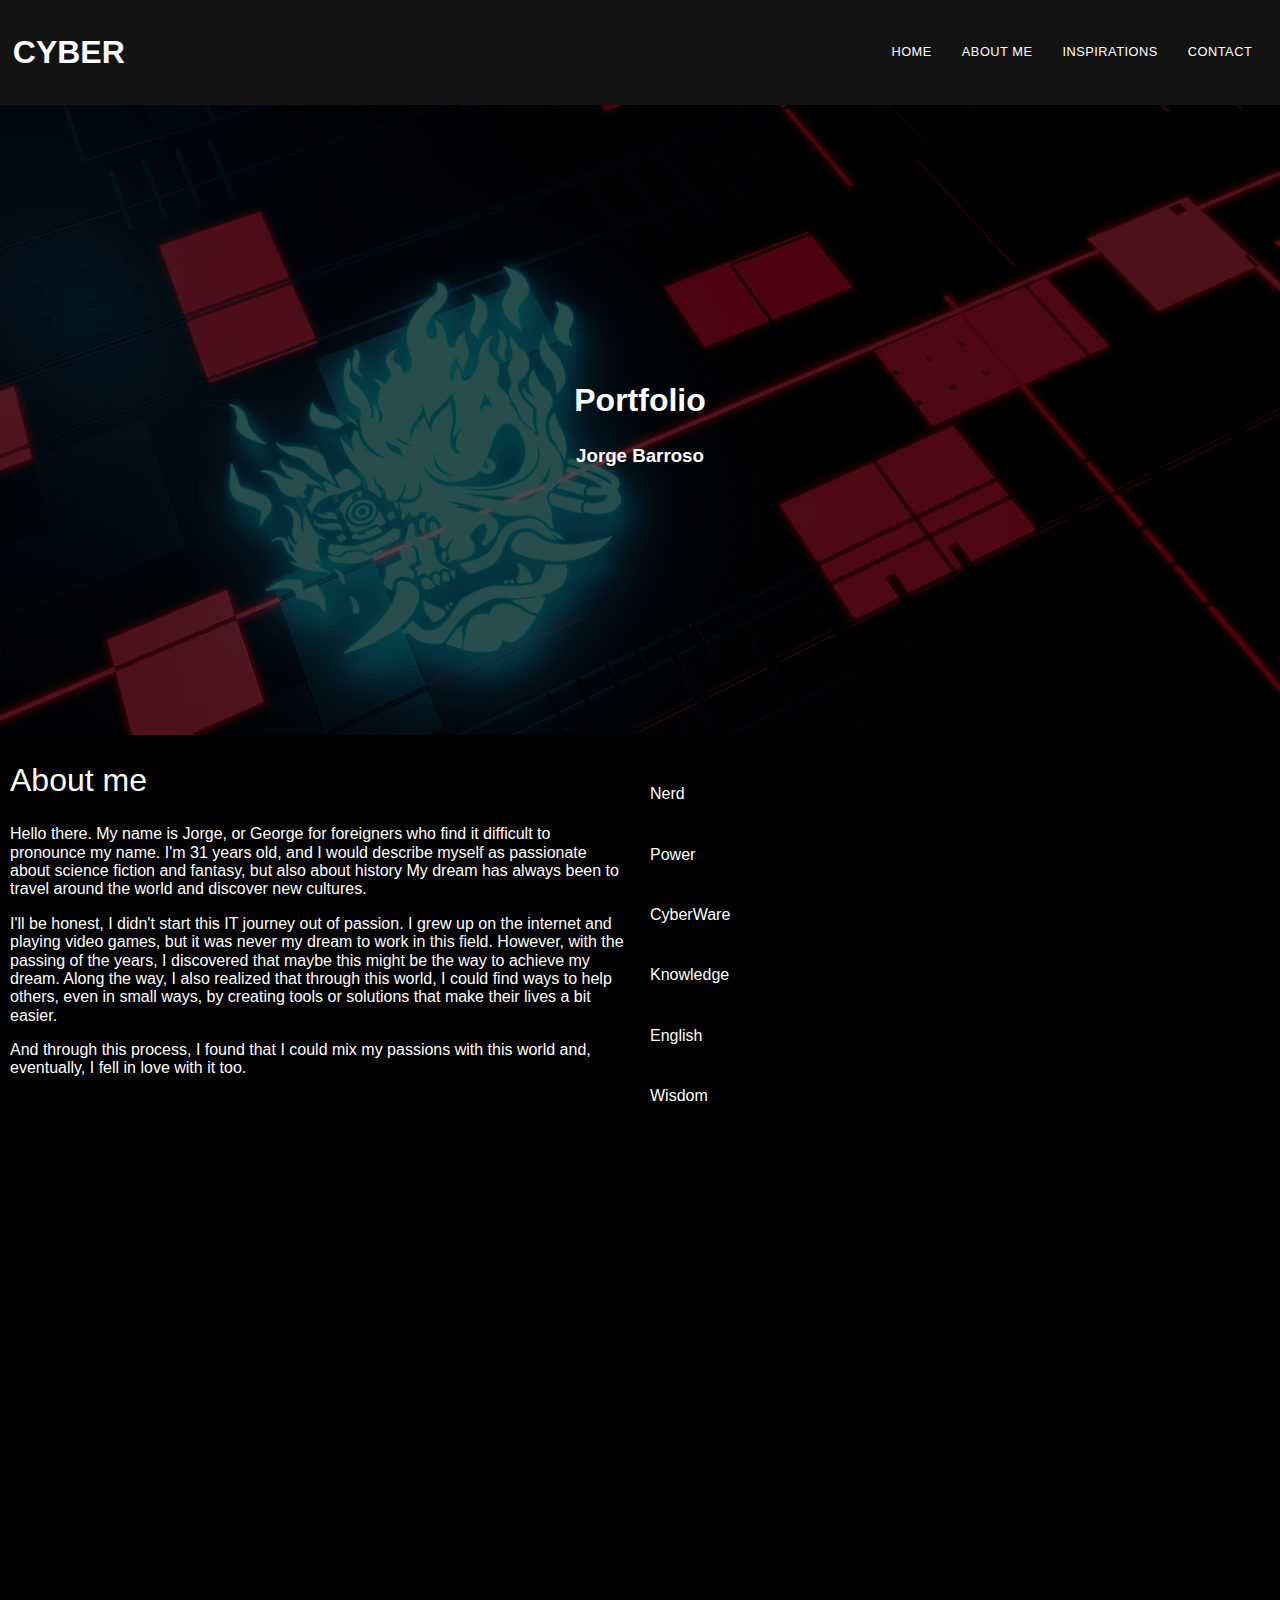
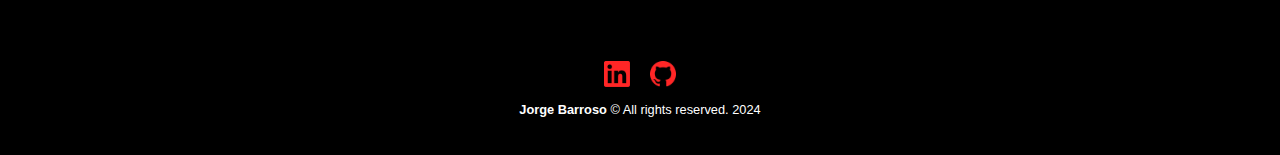
==== index.html @ f33098a4 "intento4" ====
<!DOCTYPE html>
<html lang="en">
<head>
    <meta charset="UTF-8">
    <meta name="viewport" content="width=device-width, initial-scale=1.0">
    <title>Portfolio</title>
    <link rel="stylesheet" href="/styles/normalize.css">
    <link rel="stylesheet" href="./styles/common.css">
    <link rel="stylesheet" href="./styles/menu-hamburguesa.css">
    <link rel="stylesheet" href="./styles/banner.css">
    <link rel="stylesheet" href="./styles/footer.css">
    <link rel="stylesheet" href="./styles/proyectos.css">
    <link rel="stylesheet" href="./styles/progress.bar.css">
    <link rel="stylesheet" href="./styles/components.css">
    <link rel="stylesheet" href="./styles/form.css">
    <link rel="stylesheet" href="https://fonts.googleapis.com/css2?family=Roboto:wght@400;700&display=swap">
    <link rel="stylesheet" href="./styles/info.css">
    <link rel="stylesheet" href="./styles/menu-hamburguesa.css">
    <meta property="og:title" content="Porfolio">
    <meta property="og:description" content="Portfolio Jorge Barroso">
    <meta property="og:image" content="???">

</head>
<body class="main-bg">
    <header class="header">
        <div class="logo">
            <a href="Index.html">
                <h1>CYBER</h1>
            </a>
        </div>
       
   
        <nav class="nav">
            <input type="checkbox" class="toggle-menu">
            <div class="hamburger" ></div>
            <ul class="menu">
                <li ><a  href="Index.html">HOME</a></li>
                <li ><a  href="#yoind">ABOUT ME</a></li>
                <li ><a  href="proyectos.html">INSPIRATIONS</a></li>
                <li ><a  href="form.html">CONTACT</a></li>
            </ul>
        </nav>
    </header>
    <section class="banner">
        <div class="image"></div>
        <div class="content">
            <h2 class="bold">Portfolio</h1>
            <h3>Jorge Barroso</h2>
        </div>
    </section>
    <main id="yo" class="sides-margin">
            <section class="info">
                <div  class="texto">
                    <h2 >About me</h2>
                    <p>Hello there. My name is Jorge, or George for foreigners who find it difficult to pronounce my name. 
                        I'm 31 years old, and I would describe myself as passionate about science fiction and fantasy, but also about history
                         My dream has always been to travel around the world and discover new cultures.</p>
                         <p>I'll be honest, I didn't start this IT journey out of passion. I grew up on the internet and playing video games,
                         but it was never my dream to work in this field. However, with the passing of the years, I discovered that maybe
                        this might be the way to achieve my dream. Along the way, I also realized that through this world, I could find ways to help others,
                         even in small ways, by creating tools or solutions that make their lives a bit easier.</p>
                        <p>And through this process, I found that I could mix my passions with this world and, eventually, I fell in love with it too.</p>
                      
                </div>
                <div class="barras">
                    
                        <div>
                            <span>Nerd</span>
                        </div>
                        <div class="progress progress1"></div>
                        <div>
                            <span>Power</span>
                        </div>
                        <div class="progress progress2"></div>
                        <div>
                            <span>CyberWare</span>
                        </div>
                        <div class="progress progress3 "></div>
                        <div>
                            <span>Knowledge</span>
                        </div>
                        <div class="progress progress4"></div>
                        <div>
                            <span>English</span>
                        </div>
                        <div class="progress progress5"></div>
                        <div>
                            <span>Wisdom</span>
                        </div>
                        <div class="progress progress6"></div>
                    
                </div>
            </section>
           
                <div class="audiovisual">
                    <video class="video" src="./assets/Cyberpunk_ Edgerunners _ “I Really Want to Stay At Your House” by Rosa Walton _ Music Video.mp4" autoplay muted loop ></video>
                </div>

        </section>
    </main>

    <footer class="footer">
        <div class="enlaces">
            <div>
            <a href="https://www.linkedin.com/in/jorge-vicente-barroso-galindo/" target="_blank" rel="noopener noreferrer">
           <img src="./assets/linkedin-version-rojo.png" alt ="Linkedin de Jorge Barroso">
            </a> 
            
            </div>
            <div>
                <a href="https://github.com/JorgeBar>Github" target="_blank" rel="noopener noreferrer"> 
                  <img src="./assets/github-rojo.png" alt="Github de Jorge Barroso">
                </a> 
            
            </div>
        </div>
        <div class="rights">
            <p id="derechos"><strong>Jorge Barroso</strong> © All rights reserved. 2024 </p>
        </div>
    </footer>
</body>
</html>
---- styles/common.css ----
/*root hace que podamos crear las variables de acceso global*/
:root{
    --bg-color: #000; /*asi se crea */
    --bg-color-header: #8B0000;
    --brand-color: #da183f;/*para los botones por ejemplo y cosas similares */
    --brand-color-light: #cbabce;/*para el hover de los botones por ejemplo*/
    --secondary-brand-color: #210808;
    --main-text-color: #fff;
    --border-color:#58542c;
    --input-bg-color: #333;
    --main-font-family :'Roboto ' , Arial, Helvetica, sans-serif;
    font-size: 16px;/*
     font-size: 16px;/* este es nuestro tamaño de partida, a partir de este los rem del resto de la web
     se adaptarán */
     
}

*{
    box-sizing: border-box;
}


 /*variables*/

 .main-bg{
 
 background-color: var(--bg-color); /*asi se usa */
 color: var(--main-text-color);
 font-family: var(--main-font-family)
 
 }
 .sides-margin{
    width: 80%;
    margin: 0 auto;
 }

 @media print{
    *{
        color:red;
    }
 }
---- styles/menu-hamburguesa.css ----
.header{
    font-family: var(--main-font-family);
    position: sticky;
    top: 0;
    z-index: 99;
    background-color: rgb(19, 19, 19);
    display: flex;
    justify-content: space-between;
    align-items: center;
    padding: 0.8rem;
    a{
     width: 30%;
     min-width: 100px;
     max-width: 200px;
     color:var(--main-text-color);
     list-style: none;
     text-decoration: none;
    }a:hover{
        color:rgb(207, 188, 26);
    }
 }
 
 .nav {
    ul {
        min-width: 300px;
        width: 100%;
        list-style: none;
        display: flex;
        align-items: center;
        margin: auto;
        li{
          font-size: 0.8rem;
          padding: 5px;
          a{
            position: relative;
            text-decoration: none;
            font-weight: 500;
            z-index: 10;
            color: var(--main-text-color);
            letter-spacing: 0.5px;
            padding: 0 10px;
            }
            a:after{
              content:"";
              position: absolute;
              background-color:yellow;
              height: 2px;
              width: 0;
              left: 0;
              bottom: -10px;
              transition: 0.4s ease-in-out;
            }
            a:hover:after{
              width: 100%;
            }
            a:hover{
                color:rgb(207, 188, 26);
            }
          }
      }
  }
  .hamburger{
    position: relative;
    width: 30px;
    height: 4px;
    background-color: rgb(207, 188, 26);
    border-radius: 10px;
    cursor: pointer;
    z-index:2;
    transition: 0.3s;
}
.hamburger:before,
.hamburger:after{
    content:"";
    position: absolute;
    height: 4px;
    right: 0;
    background-color: rgb(207, 188, 26);
    border-radius: 10px;
    transition: 0.3s;
}
.hamburger:before{
    top: -10px;
    width: 30px;
}
.hamburger:after{
    top: 10px;
    width: 30px;
}
.toggle-menu{
    position: absolute;
    width: 30px;
    height: 100%;
    z-index: 3;
    cursor: pointer;
    opacity: 0;
}
.hamburger,
.toggle-menu{
    display: none;
}
.nav input:checked ~ .hamburger{
    background: transparent;

} 
.nav input:checked ~ .hamburger:before{
    top: 0;
    transform: rotate(-45deg);
    width: 30px;
}
.nav input:checked ~ .hamburger:after{
    top: 0;
    transform: rotate(45deg);
    width: 30px;
}

.nav input:checked ~ .menu{
    right: 0;
}

@media screen and (width > 768px) {
    .hidden {
      display: block;
    }
}
@media screen and (width < 768px) {
    .hamburger,.toggle-menu{
    display: block;
    }
    .menu{
        justify-content: start;
        flex-direction:column;
        align-items: center;
        position: fixed;
        top: 0;
        right: -768px;
        background-color: rgb(18, 16, 2);
        max-width: 300px;
        height: 100%;
        padding-top:65px;
        li{
            padding: 5px;
            width: 100%;
            a{
                font-size: 1rem; 
            }
            a:hover{
                font-size: 1rem;
            }
            a:after{
                content:none;
            }
        }
    }
}
---- styles/banner.css ----
.banner{
    height: 70vh; /*vh similar al porcentaje de lo que ocupara en la pantalla viewport*/
   
    align-content: center;
    position:relative;
    .bold{
        font-weight: 700;
    }
    .content{
        text-align: center;
        z-index: 1;
        position: relative;
    }
    .image{
        background-image: url(../assets/mobilescreen.jpeg);
        background-size: cover;
        background-repeat: no-repeat;
        position: absolute;
        left: 0;
        top: 0;
        right: 0;
        bottom: 0;
        opacity: 0.3;
    }
}

@media screen and (width> 768px) {
   .banner{
        .image{
            background-image: url(../assets/halfscreen.jpeg);
        } 
    }
}

@media screen and (width> 1024px) {
   .banner{
        .image{
            background-image: url(../assets/fullscreen.jpeg);
        }
    
   }
}
---- styles/footer.css ----
.footer{
    margin: 0px;
    padding: 1rem 0;
    text-align: center;
    font-size: 0.8rem;
    max-height: 100px;
    background-color: var(--bg-color);
    color: var(--main-text-color);
    margin: 10px;
  .enlaces{
    display: flex;
    justify-content: center;
    gap:20px
    }img{
      width: 2em;
      transition: 0.3s ease-in-out;
      
      
    }
    img:hover{
      animation: slightly 2s ease-in-out alternate ;
      cursor: pointer;
    }
   
}
@keyframes slightly{
  0%{
    width: 2em;
  }
  50%{
    width: 2.5em ;
  }

}
---- styles/proyectos.css ----
body{
    background-color: var(--bg-color);
    color: var(--main-text-color);
}
h2{
    font-size: 2rem;
    font-weight: 300;
}
.distopias{
    width: 90%;
    margin: 0 auto;
    
    max-width: 800;
    img{
        width: 100%;
    }
    figure div{
        max-height: 200px ;
        overflow: hidden;
    }
    figcaption{
        text-align: center;
        font-weight: bold;
    }
    .list{
        list-style: none;
        margin: 0;
        padding: 0;
        display: grid;
        gap: 20px;
        grid-template-columns: repeat(auto-fill, minmax(200px, 1fr)) ;
        figure{
            margin: 0;
        }
    }
}

@media screen and (width > 768px) {
    .distopias .list{
        grid-template-columns: repeat(2,1fr);
    div{
        height: 100%;
    }
}
    
}


@media screen and (width > 1024px) {
    .distopias .list{
        grid-template-columns: repeat(3,1fr);
    }figure div{
        height: 200px;
    }
    figcaption{
        margin:0px;
    }
    
}
---- styles/progress.bar.css ----
.progress {
    height: 10px;
    background-color: red;
    border-radius: 210px;
    width: 0;
    position: relative;
    z-index: 999;
    margin: 1rem  0 ;
   
  
}
.progress1{
    animation: progress1 1s linear;
    animation-fill-mode:forwards ;
}
.progress2{
    animation: progress2 1s linear;
    animation-fill-mode:forwards ;
}
.progress3{
    animation: progress3 1s linear;
    animation-fill-mode:forwards ;
}
.progress4{
    animation: progress4 1s linear;
    animation-fill-mode:forwards ;
}
.progress5{
    animation: progress5 1s linear;
    animation-fill-mode:forwards ;
}
.progress6{
    animation: progress5 1s linear;
    animation-fill-mode:forwards ;
}
    
@keyframes progress1 {
    0%{
        width: 0;
    }
    100%{
        width: 100%;
    }
}    
@keyframes progress2 {
    0%{
        width: 0;
    }
    100%{
        width: 50%;
    }
}  
@keyframes progress3 {
    0%{
        width: 0;
    }
    100%{
        width: 10%;
    }
}  
@keyframes progress4 {
    0%{
        width: 0;
    }
    100%{
        width: 50%;
    }
}  
@keyframes progress5 {
    0%{
        width: 0;
    }
    100%{
        width: 68%;
    }
}  
@keyframes progress6 {
    0%{
        width: 0;
    }
    100%{
        width: 78%;
    }
}
---- styles/components.css ----
.btn{
    color:var(--main-text-color);
    background-color: var(--brand-color);
    text-decoration: none;
    padding: 0.7rem;  
    margin: 0 0;  
    display: inline-block;
    border-radius: 5px;
    border: 1px solid var(--brand-color);
    transition: background-color 2s;
    
}
@media screen and (hover: hover) {
    .btn{
        cursor:pointer;
        &:hover {
           background-color: var(--brand-color-light);
          
        }
    }
}

.form_input{
    display: flex;
    flex-direction: column;
    margin-bottom:1rem;
    label{
        margin-bottom: 0.6rem;
    }
    .input{
        padding: 1rem;
        border-radius: 5px;
        border:none;
        background-color: var(--input-bg-color);
        color: var(--main-text-color);
        
    }
  }
---- styles/form.css ----
.container{
    background-image: url(../assets/fullscreen.jpeg);
}
.card{
    background-color: rgba(0, 0 ,0, 0.8);
    border-radius: 4px;
    width: 100%;
    max-width: 320px;
    padding: 3rem 2rem;
    margin: 0 auto;
    font-size: 15px;
    
}
---- styles/info.css ----
.sides-margin{
    width: 80vh;
    margin: 0 auto;
}


.info{
    
    margin: 0 auto;
    margin-bottom: 20px;
    position:relative;
    display: flex;
    flex-direction: column;
    text-align: left;
   
    
}

@media screen and (width > 768px) {
    .sides-margin{
        width: 140vh;
        
        .info{
            display: flex;
            flex-direction: row;
            gap: 20px;
            
        }.texto{
            width: 50%;
        }
        .barras{
            margin: 50px auto;
            width: 50%;
            height: 70vh;
            flex-direction: column;
            justify-content: center;
            align-items: center;
        }
    }
   
}

.audiovisual{
       display: flex;
       justify-content: center;
        
        .video{
            width: 20em;
        }
        /*esto no es lo que quiero , porque estamos imitando lo de la clase que seria meterlo en una imagen*/
    }

@media screen and (width >768px) {
        .audiovisual{
            .video{
                width: 30rem;
            }
        }
}


@media screen and (width >1100px) {
    .audiovisual{
        .video{
            width: 50rem;
        }
    }
}

@media screen and (width >2000px) {
    .audiovisual{
        .video{
            width: 80rem;
            margin-top: -400px;
        }
    }
}
---- styles/menu-hamburguesa.css ----
.header{
    font-family: var(--main-font-family);
    position: sticky;
    top: 0;
    z-index: 99;
    background-color: rgb(19, 19, 19);
    display: flex;
    justify-content: space-between;
    align-items: center;
    padding: 0.8rem;
    a{
     width: 30%;
     min-width: 100px;
     max-width: 200px;
     color:var(--main-text-color);
     list-style: none;
     text-decoration: none;
    }a:hover{
        color:rgb(207, 188, 26);
    }
 }
 
 .nav {
    ul {
        min-width: 300px;
        width: 100%;
        list-style: none;
        display: flex;
        align-items: center;
        margin: auto;
        li{
          font-size: 0.8rem;
          padding: 5px;
          a{
            position: relative;
            text-decoration: none;
            font-weight: 500;
            z-index: 10;
            color: var(--main-text-color);
            letter-spacing: 0.5px;
            padding: 0 10px;
            }
            a:after{
              content:"";
              position: absolute;
              background-color:yellow;
              height: 2px;
              width: 0;
              left: 0;
              bottom: -10px;
              transition: 0.4s ease-in-out;
            }
            a:hover:after{
              width: 100%;
            }
            a:hover{
                color:rgb(207, 188, 26);
            }
          }
      }
  }
  .hamburger{
    position: relative;
    width: 30px;
    height: 4px;
    background-color: rgb(207, 188, 26);
    border-radius: 10px;
    cursor: pointer;
    z-index:2;
    transition: 0.3s;
}
.hamburger:before,
.hamburger:after{
    content:"";
    position: absolute;
    height: 4px;
    right: 0;
    background-color: rgb(207, 188, 26);
    border-radius: 10px;
    transition: 0.3s;
}
.hamburger:before{
    top: -10px;
    width: 30px;
}
.hamburger:after{
    top: 10px;
    width: 30px;
}
.toggle-menu{
    position: absolute;
    width: 30px;
    height: 100%;
    z-index: 3;
    cursor: pointer;
    opacity: 0;
}
.hamburger,
.toggle-menu{
    display: none;
}
.nav input:checked ~ .hamburger{
    background: transparent;

} 
.nav input:checked ~ .hamburger:before{
    top: 0;
    transform: rotate(-45deg);
    width: 30px;
}
.nav input:checked ~ .hamburger:after{
    top: 0;
    transform: rotate(45deg);
    width: 30px;
}

.nav input:checked ~ .menu{
    right: 0;
}

@media screen and (width > 768px) {
    .hidden {
      display: block;
    }
}
@media screen and (width < 768px) {
    .hamburger,.toggle-menu{
    display: block;
    }
    .menu{
        justify-content: start;
        flex-direction:column;
        align-items: center;
        position: fixed;
        top: 0;
        right: -768px;
        background-color: rgb(18, 16, 2);
        max-width: 300px;
        height: 100%;
        padding-top:65px;
        li{
            padding: 5px;
            width: 100%;
            a{
                font-size: 1rem; 
            }
            a:hover{
                font-size: 1rem;
            }
            a:after{
                content:none;
            }
        }
    }
}
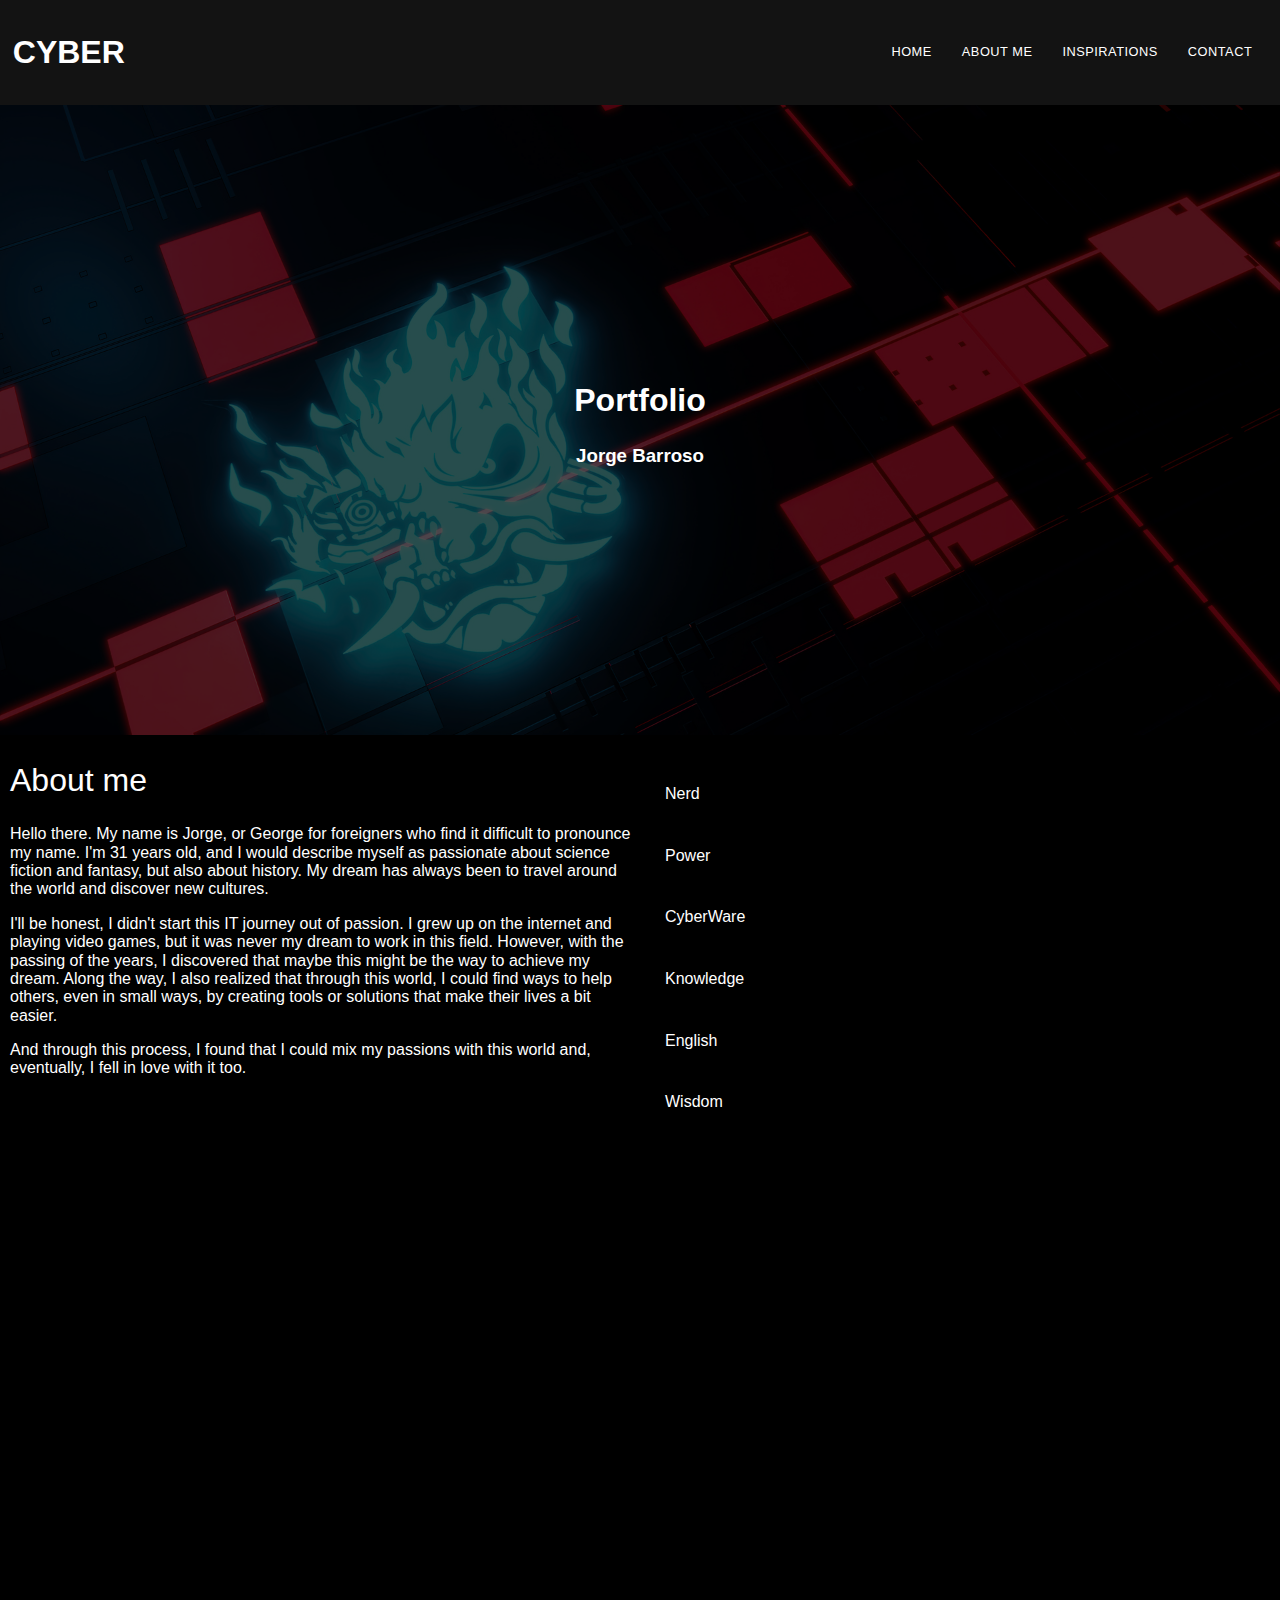
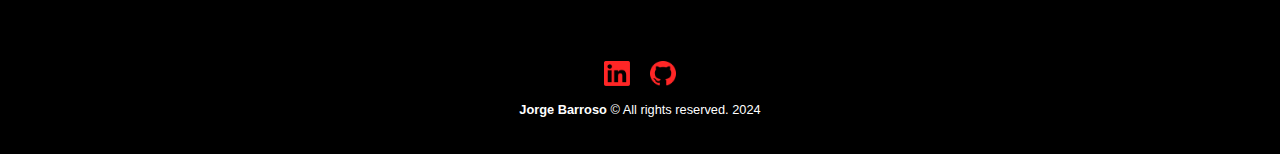
==== commit c5255aaa: "Seguimos intentando corregir los problemas en el index" ====
--- a/index.html
+++ b/index.html
@@ -24,7 +24,7 @@
 <body class="main-bg">
     <header class="header">
         <div class="logo">
-            <a href="Index.html">
+            <a href="index.html">
                 <h1>CYBER</h1>
             </a>
         </div>
@@ -34,8 +34,8 @@
             <input type="checkbox" class="toggle-menu">
             <div class="hamburger" ></div>
             <ul class="menu">
-                <li ><a  href="Index.html">HOME</a></li>
-                <li ><a  href="#yoind">ABOUT ME</a></li>
+                <li ><a  href="index.html">HOME</a></li>
+                <li ><a  href="#yo">ABOUT ME</a></li>
                 <li ><a  href="proyectos.html">INSPIRATIONS</a></li>
                 <li ><a  href="form.html">CONTACT</a></li>
             </ul>
@@ -53,7 +53,7 @@
                 <div  class="texto">
                     <h2 >About me</h2>
                     <p>Hello there. My name is Jorge, or George for foreigners who find it difficult to pronounce my name. 
-                        I'm 31 years old, and I would describe myself as passionate about science fiction and fantasy, but also about history
+                        I'm 31 years old, and I would describe myself as passionate about science fiction and fantasy, but also about history.
                          My dream has always been to travel around the world and discover new cultures.</p>
                          <p>I'll be honest, I didn't start this IT journey out of passion. I grew up on the internet and playing video games,
                          but it was never my dream to work in this field. However, with the passing of the years, I discovered that maybe
--- a/styles/menu-hamburguesa.css
+++ b/styles/menu-hamburguesa.css
@@ -2,12 +2,13 @@
     font-family: var(--main-font-family);
     position: sticky;
     top: 0;
-    z-index: 99;
+    z-index: 999;
     background-color: rgb(19, 19, 19);
     display: flex;
     justify-content: space-between;
     align-items: center;
     padding: 0.8rem;
+    width: 100%;
     a{
      width: 30%;
      min-width: 100px;
--- a/styles/banner.css
+++ b/styles/banner.css
@@ -1,5 +1,6 @@
 .banner{
     height: 70vh; /*vh similar al porcentaje de lo que ocupara en la pantalla viewport*/
+    width: 100%;
    
     align-content: center;
     position:relative;
--- a/styles/footer.css
+++ b/styles/footer.css
@@ -6,7 +6,7 @@
     max-height: 100px;
     background-color: var(--bg-color);
     color: var(--main-text-color);
-    margin: 10px;
+    margin: 0.6rem;
   .enlaces{
     display: flex;
     justify-content: center;
--- a/styles/progress.bar.css
+++ b/styles/progress.bar.css
@@ -1,10 +1,10 @@
 .progress {
-    height: 10px;
+    height: 0.7rem;
     background-color: red;
     border-radius: 210px;
     width: 0;
     position: relative;
-    z-index: 999;
+    z-index: 80;
     margin: 1rem  0 ;
    
   
--- a/styles/form.css
+++ b/styles/form.css
@@ -5,7 +5,7 @@
     background-color: rgba(0, 0 ,0, 0.8);
     border-radius: 4px;
     width: 100%;
-    max-width: 320px;
+    max-width: 20rem;
     padding: 3rem 2rem;
     margin: 0 auto;
     font-size: 15px;
--- a/styles/info.css
+++ b/styles/info.css
@@ -1,5 +1,5 @@
 .sides-margin{
-    width: 80vh;
+    width: 80%;
     margin: 0 auto;
 }
 
@@ -12,9 +12,13 @@
     display: flex;
     flex-direction: column;
     text-align: left;
-   
-    
+    min-width: 250px;
 }
+.barras {
+    width: 100%; /* Asegura que las barras de progreso ocupen el ancho completo */
+    max-width: 600px; /* Para evitar que se estiren demasiado */
+}
+
 
 @media screen and (width > 768px) {
     .sides-margin{
@@ -45,7 +49,9 @@
        justify-content: center;
         
         .video{
-            width: 20em;
+            width: 15em;
+            width: 100%;
+            height: auto;
         }
         /*esto no es lo que quiero , porque estamos imitando lo de la clase que seria meterlo en una imagen*/
     }
@@ -59,7 +65,7 @@
 }
 
 
-@media screen and (width >1100px) {
+@media screen and (width >1024px) {
     .audiovisual{
         .video{
             width: 50rem;
@@ -71,7 +77,7 @@
     .audiovisual{
         .video{
             width: 80rem;
-            margin-top: -400px;
+            margin-top: -25rem;
         }
     }
 }
--- a/styles/menu-hamburguesa.css
+++ b/styles/menu-hamburguesa.css
@@ -2,12 +2,13 @@
     font-family: var(--main-font-family);
     position: sticky;
     top: 0;
-    z-index: 99;
+    z-index: 999;
     background-color: rgb(19, 19, 19);
     display: flex;
     justify-content: space-between;
     align-items: center;
     padding: 0.8rem;
+    width: 100%;
     a{
      width: 30%;
      min-width: 100px;
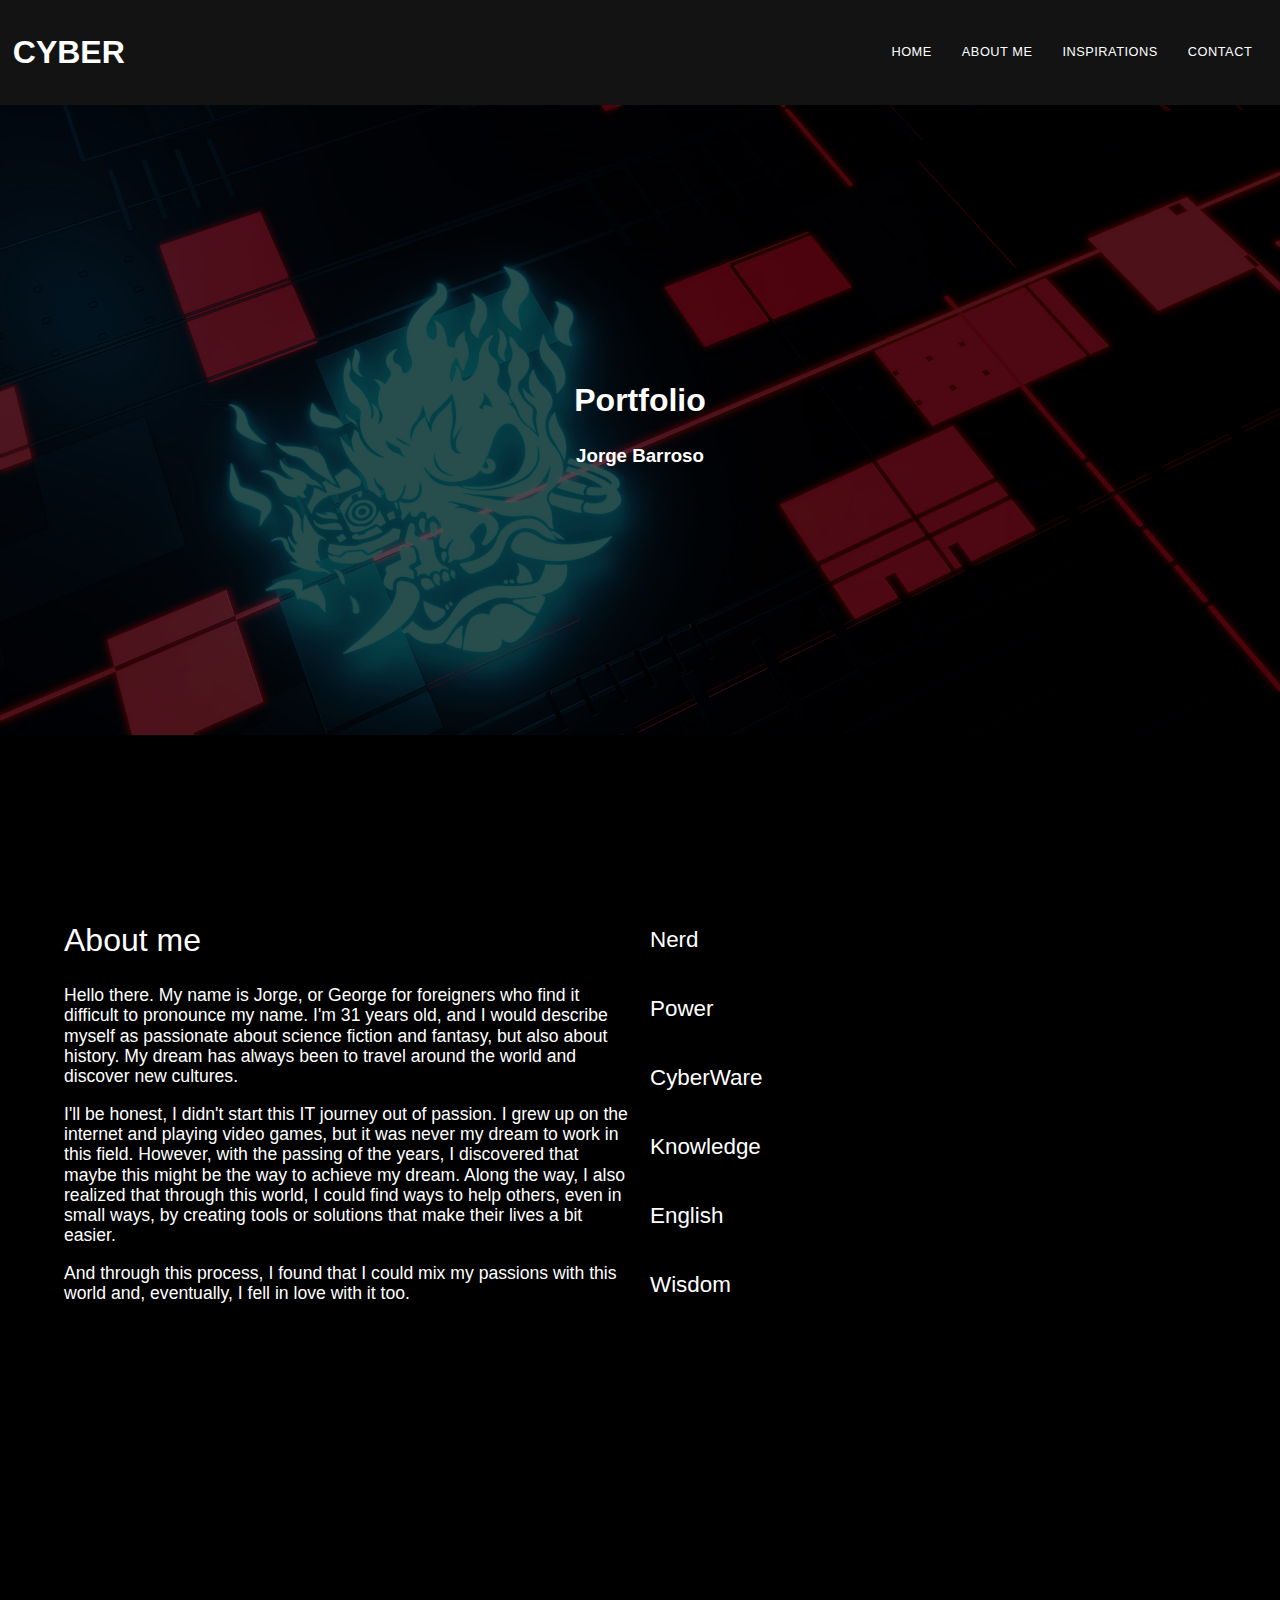
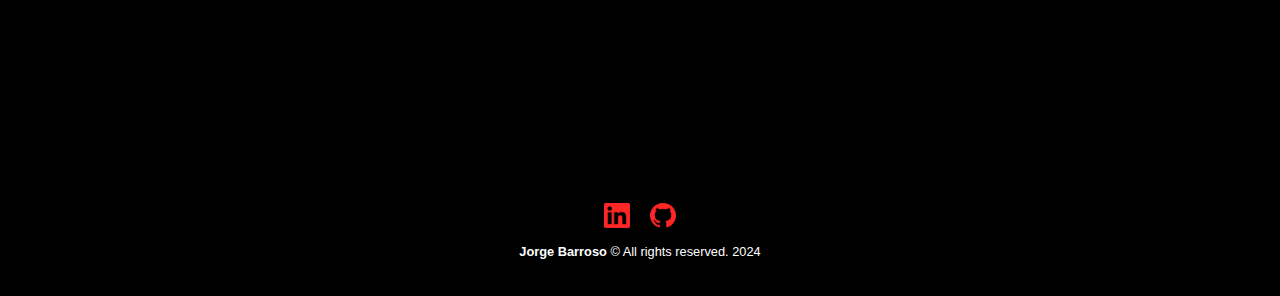
==== commit 92313e95: "Testeando imagen og" ====
--- a/index.html
+++ b/index.html
@@ -4,7 +4,7 @@
     <meta charset="UTF-8">
     <meta name="viewport" content="width=device-width, initial-scale=1.0">
     <title>Portfolio</title>
-    <link rel="stylesheet" href="/styles/normalize.css">
+    <link rel="stylesheet" href="./styles/normalize.css">
     <link rel="stylesheet" href="./styles/common.css">
     <link rel="stylesheet" href="./styles/menu-hamburguesa.css">
     <link rel="stylesheet" href="./styles/banner.css">
@@ -18,7 +18,7 @@
     <link rel="stylesheet" href="./styles/menu-hamburguesa.css">
     <meta property="og:title" content="Porfolio">
     <meta property="og:description" content="Portfolio Jorge Barroso">
-    <meta property="og:image" content="???">
+    <meta property="og:image" content="./assets/halfscreen.jpeg">
 
 </head>
 <body class="main-bg">
--- a/styles/footer.css
+++ b/styles/footer.css
@@ -32,3 +32,4 @@
   }
 
 }
+
--- a/styles/info.css
+++ b/styles/info.css
@@ -22,7 +22,7 @@
 
 @media screen and (width > 768px) {
     .sides-margin{
-        width: 140vh;
+        width: 90%;
         
         .info{
             display: flex;
@@ -57,27 +57,67 @@
     }
 
 @media screen and (width >768px) {
+    .info{
+        
+        .texto{
+            margin-top: 10rem;
+            font-size: 1.1rem;
+        }
+        .barras{
+            margin-top: 14rem;
+            font-size: 1.4rem;
+        }
+    }
         .audiovisual{
             .video{
                 width: 30rem;
+                width: 100%;
+                height: auto;
             }
         }
 }
 
 
 @media screen and (width >1024px) {
+    .info{
+        
+        .texto{
+            margin-top: 10rem;
+            font-size: 1.1rem;
+        }
+        .barras{
+            margin-top: 12rem;
+            font-size: 1.4rem;
+        }
+    }
     .audiovisual{
         .video{
             width: 50rem;
+            width: 100%;
+            height: auto;
         }
     }
 }
 
 @media screen and (width >2000px) {
+    .info{
+        
+        .texto{
+            margin-top: 10rem;
+            font-size: 1.5rem;
+        }
+        .barras{
+            margin-top: 12rem;
+            font-size: 1.4rem;
+        }
+    }
     .audiovisual{
+        
+        margin-bottom: 5rem;
         .video{
             width: 80rem;
-            margin-top: -25rem;
+            width: 80%;
+            
         }
     }
 }
